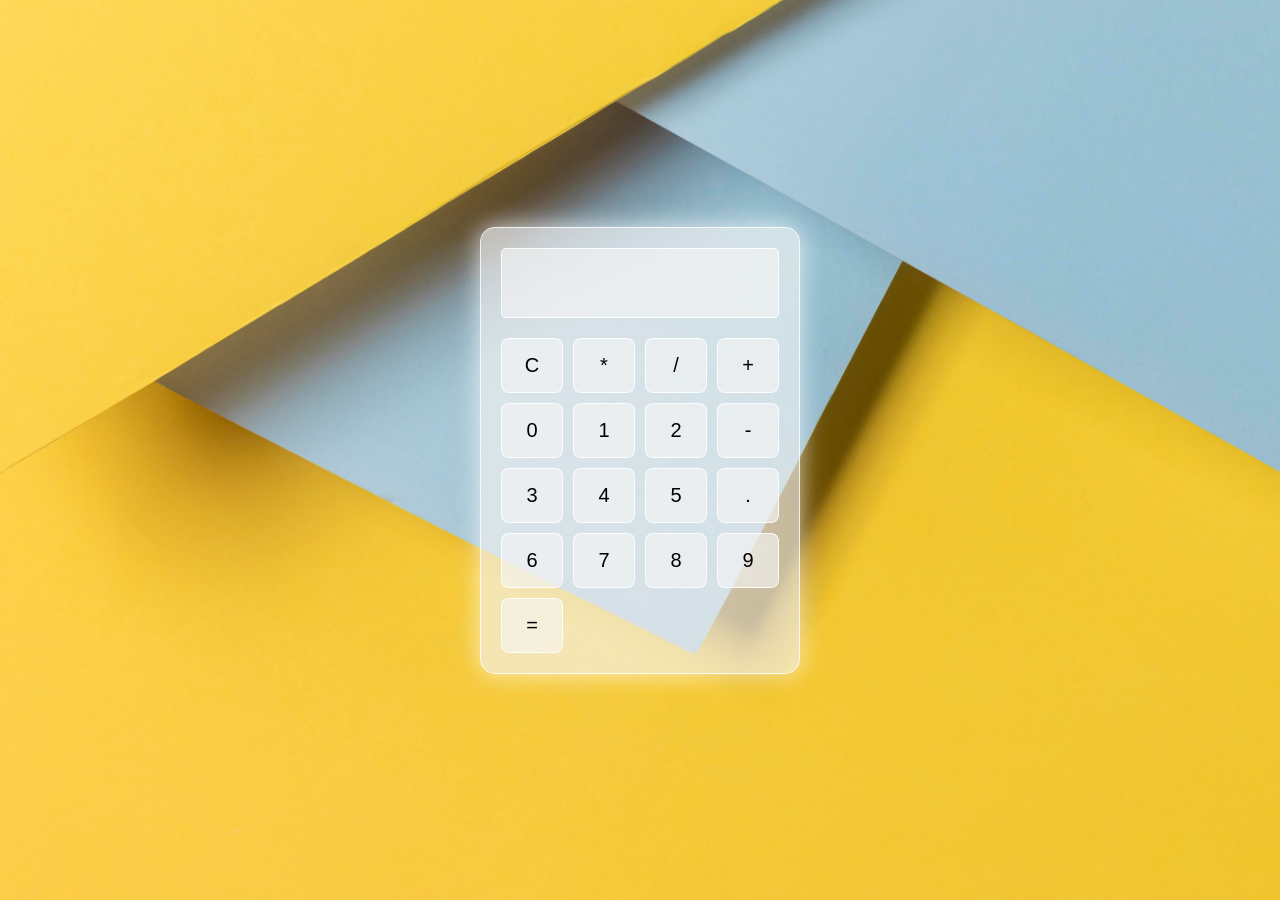
==== calculator.html @ d22ea6c8 "Criei uma calculadora!" ====
<!DOCTYPE html>
<html lang="pt-br">
<head>
    <meta charset="UTF-8">
    <meta name="viewport" content="width=device-width, initial-scale=1.0">
    <link rel="stylesheet" href="calculator.css">
    <title>Calculator</title>
</head>
<body>
    <div class="calculator">
        <input type="text" id="display" readonly>
        <div class="buttons">
            <button class="button" onclick="clearDisplay()">C</button>
            <button class="button" onclick="appendToDisplay('*')">*</button>
            <button class="button" onclick="appendToDisplay('/')">/</button>
            <button class="button" onclick="appendToDisplay('+')">+</button>
            <button class="button" onclick="appendToDisplay('0')">0</button>
            <button class="button" onclick="appendToDisplay('1')">1</button>
            <button class="button" onclick="appendToDisplay('2')">2</button>
            <button class="button" onclick="appendToDisplay('-')">-</button>
            <button class="button" onclick="appendToDisplay('3')">3</button>
            <button class="button" onclick="appendToDisplay('4')">4</button>
            <button class="button" onclick="appendToDisplay('5')">5</button>
            <button class="button" onclick="appendToDisplay('.')">.</button>
            <button class="button" onclick="appendToDisplay('6')">6</button>
            <button class="button" onclick="appendToDisplay('7')">7</button>
            <button class="button" onclick="appendToDisplay('8')">8</button>
            <button class="button" onclick="appendToDisplay('9')">9</button>
            <button class="button" onclick="calculateResult()">=</button>
        </div>
    </div>
    <script src="calculator.js"></script>
    
</body>
</html>
---- calculator.css ----
* {
    box-sizing: border-box;
}

body {
    font-family: Arial, sans-serif;
    background-color: #f5f5f5;
    margin: 0;
    padding: 0;
    display: flex;
    justify-content: center;
    align-items: center;
    height: 100vh;
    background-image: url('high-angle-colorful-cupboards.jpg');
    background-size: cover;
    background-position: center;
    background-repeat: no-repeat;
    background-attachment: fixed;
}

.calculator {
    width: 320px; 
    padding: 20px;
    background-color: #f5f5f5a4;
    border: 1px solid #ffffffc5;
    border-radius: 15px;
    box-shadow: 0px 0px 25px rgba(255, 255, 255, 0.712);
    display: flex;
    flex-direction: column;
    align-items: center; 
}

.calculator input[type="text"] {
    width: 100%; 
    font-size: 32px;
    height: 70px;
    padding: 10px;
    border: 1px solid #ffffffd3;
    border-radius: 5px;
    margin-bottom: 20px;
    background-color: #f5f5f5a4;
    text-align: right;
}


.calculator .buttons {
    display: grid;
    grid-template-columns: repeat(4, 1fr); 
    gap: 10px;
    width: 100%;
}

.calculator .button {
    width: 100%;
    height: 55px;
    font-size: 20px;
    background-color: #f5f5f5a4;
    border: 1px solid #ffffffd3;
    border-radius: 8px;
    cursor: pointer;
    display: flex;
    justify-content: center;
    align-items: center;
    transition: all 0.2s;
}

.calculator .button:hover {
    background-color: #ffffff;
}

.calculator .button:active {
    transform: scale(0.95);
}
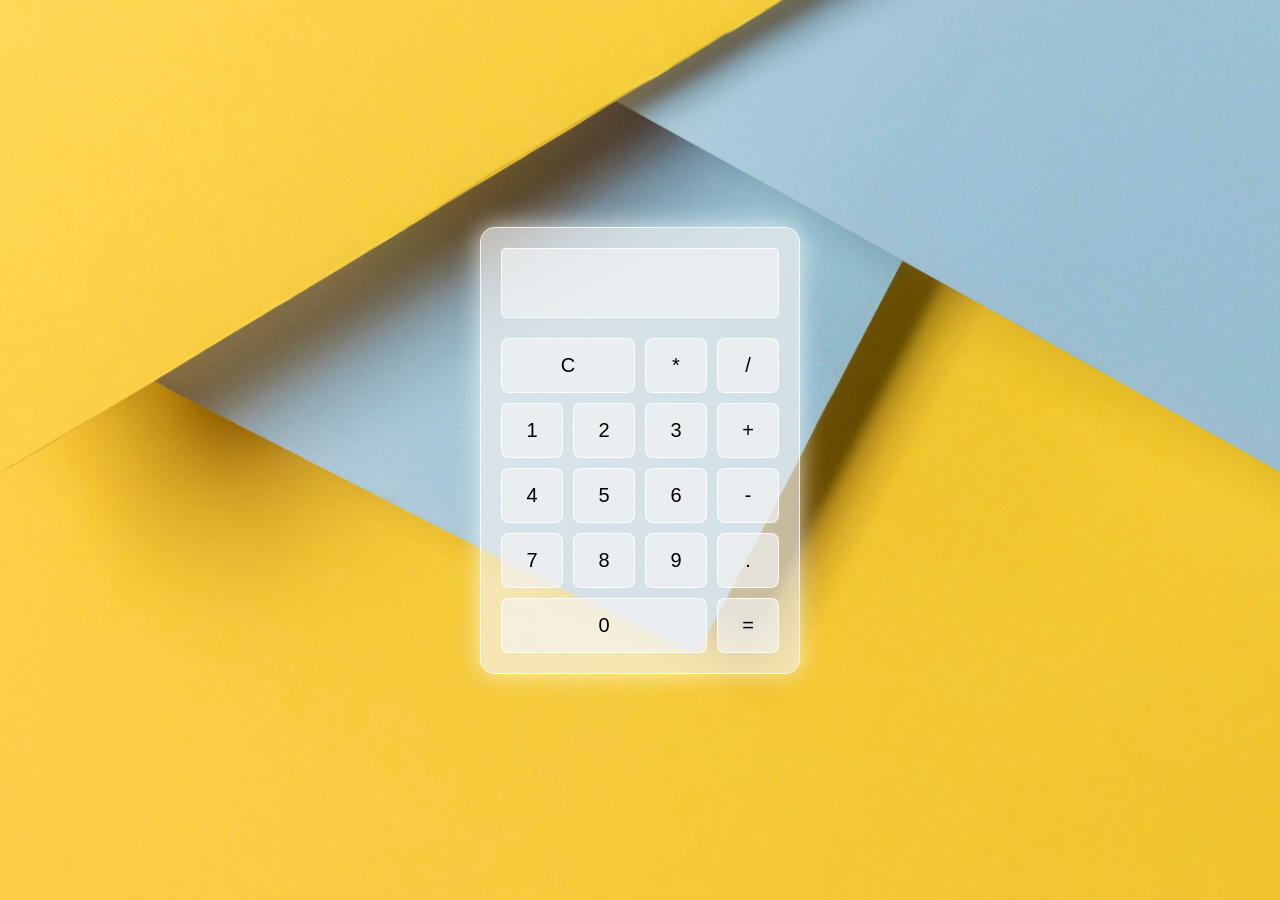
==== commit 3d9b6736: "arrumando" ====
--- a/calculator.html
+++ b/calculator.html
@@ -9,25 +9,25 @@
 <body>
     <div class="calculator">
         <input type="text" id="display" readonly>
-        <div class="buttons">
-            <button class="button" onclick="clearDisplay()">C</button>
+        <div class="buttons"> 
+            <button class="button btn-clear" onclick="clearDisplay()">C</button>
             <button class="button" onclick="appendToDisplay('*')">*</button>
             <button class="button" onclick="appendToDisplay('/')">/</button>
-            <button class="button" onclick="appendToDisplay('+')">+</button>
-            <button class="button" onclick="appendToDisplay('0')">0</button>
             <button class="button" onclick="appendToDisplay('1')">1</button>
             <button class="button" onclick="appendToDisplay('2')">2</button>
-            <button class="button" onclick="appendToDisplay('-')">-</button>
             <button class="button" onclick="appendToDisplay('3')">3</button>
+            <button class="button" onclick="appendToDisplay('+')">+</button>
             <button class="button" onclick="appendToDisplay('4')">4</button>
             <button class="button" onclick="appendToDisplay('5')">5</button>
-            <button class="button" onclick="appendToDisplay('.')">.</button>
             <button class="button" onclick="appendToDisplay('6')">6</button>
+            <button class="button" onclick="appendToDisplay('-')">-</button>
             <button class="button" onclick="appendToDisplay('7')">7</button>
             <button class="button" onclick="appendToDisplay('8')">8</button>
             <button class="button" onclick="appendToDisplay('9')">9</button>
-            <button class="button" onclick="calculateResult()">=</button>
-        </div>
+            <button class="button" onclick="appendToDisplay('.')">.</button>
+            <button class="button btn-zero" onclick="appendToDisplay('0')">0</button>
+            <button class="button" onclick="calculateResult()">=</button> 
+        </div> 
     </div>
     <script src="calculator.js"></script>
     
--- a/calculator.css
+++ b/calculator.css
@@ -68,6 +68,17 @@
     background-color: #ffffff;
 }
 
-.calculator .button:active {
-    transform: scale(0.95);
+.calculator .button:active { 
+    transform: scale(0.95); 
 }
+
+.btn-clear {
+    grid-column: span 2;
+}
+
+.btn-zero {
+    grid-column: span 3;
+}
+
+
+  
